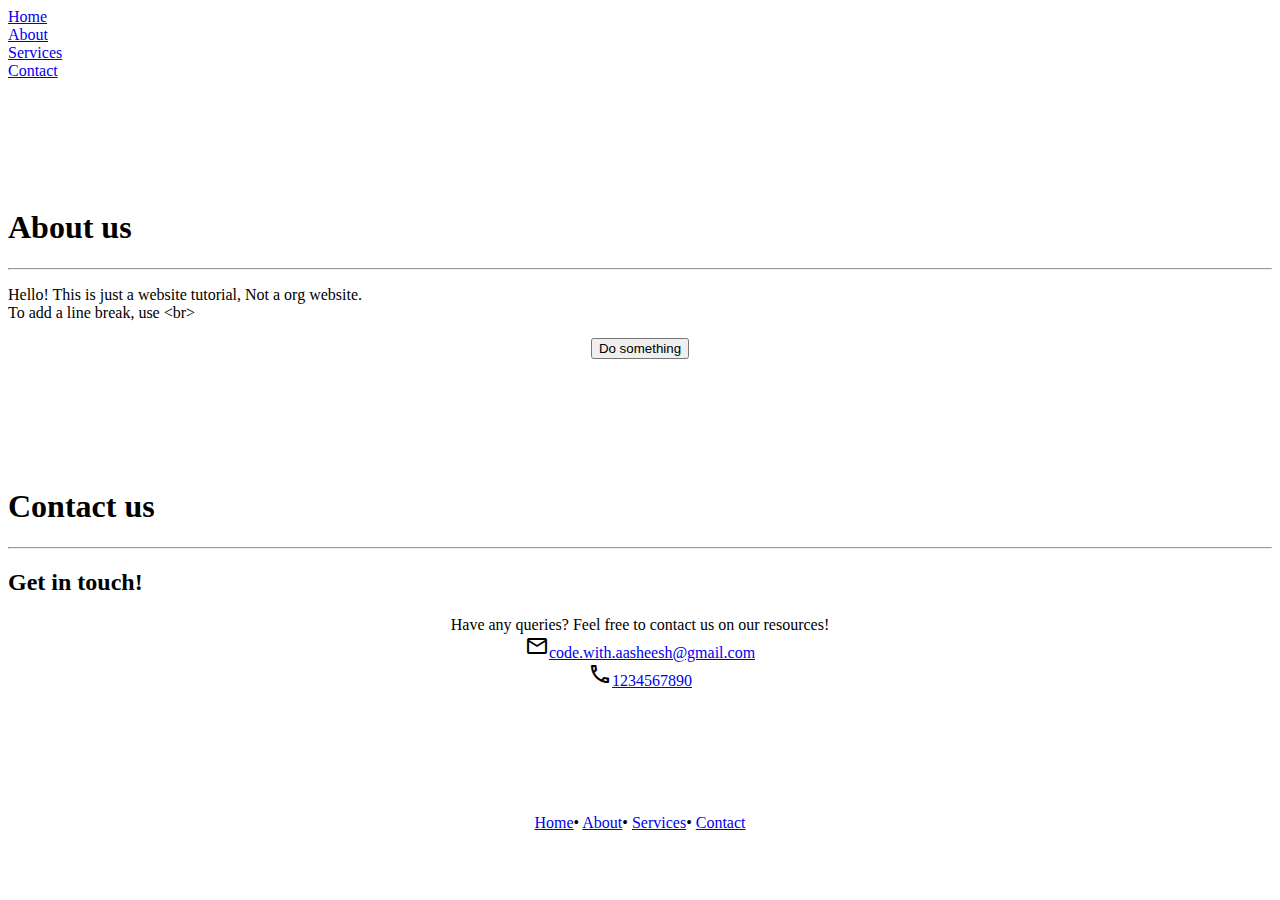
==== about.html @ 25e7d44a "Add files via upload" ====
<!DOCTYPE html>
<html>
<head>
	<meta charset="utf-8">
	<meta name="viewport" content="width=device-width, initial-scale=1">
	<title>About • Website</title>
	<link rel="stylesheet" type="text/css" href="css/style.css">
	<script type="text/javascript" src="js/main.js"></script>
	<link href="https://fonts.googleapis.com/css2?family=Material+Icons+Outlined" rel="stylesheet">
</head>
<body>
	<header>
		<nav>
			<a href="index.html"><li title="Home">Home</li></a>
			<a href="#"><li class="active" title="About">About</li></a>
			<a href="services.html"><li title="Services">Services</li></a>
			<a href="contact.html"><li title="Contact">Contact</li></a>
		</nav>
	</header>
	<div class="container">
		<br><br><br><br><br><br>
		<section class="about">
			<h1 class="about-title center">About us</h1>
			<hr class="ruler">
			<p class="center">Hello! This is just a website tutorial, Not a org website.
				<br>To add a line break, use &lt;br&gt;</p>
			<center><button class="btn">Do something</button></center>
		</section>
		<section class="contact">
			<br><br><br><br><br><br>
			<h1 class="contact-title center">Contact us</h1>
			<hr class="ruler">
			<h2 class="contact-h2 center">Get in touch!</h2>
			<p class="center">
				<center>Have any queries? Feel free to contact us on our resources!<br>
				<span class="material-icons-outlined services-icon">email</span><a class="link" href="mailto:code.with.aasheesh@gmail.com" target="_blank">code.with.aasheesh@gmail.com</a><br>
				<span class="material-icons-outlined services-icon">phone</span><a class="link" href="tel:1234567890" target="_blank">1234567890</a></center>
			</p>
		</section>
		<br><br><br><br><br><br>
		<div class="footer">
			<center>
				<a href="#" class="link">Home</a>•
				<a href="#" class="link">About</a>•
				<a href="#" class="link">Services</a>•
				<a href="#" class="link">Contact</a>
			</center>
		</div>
	</div>
</body>
</html>
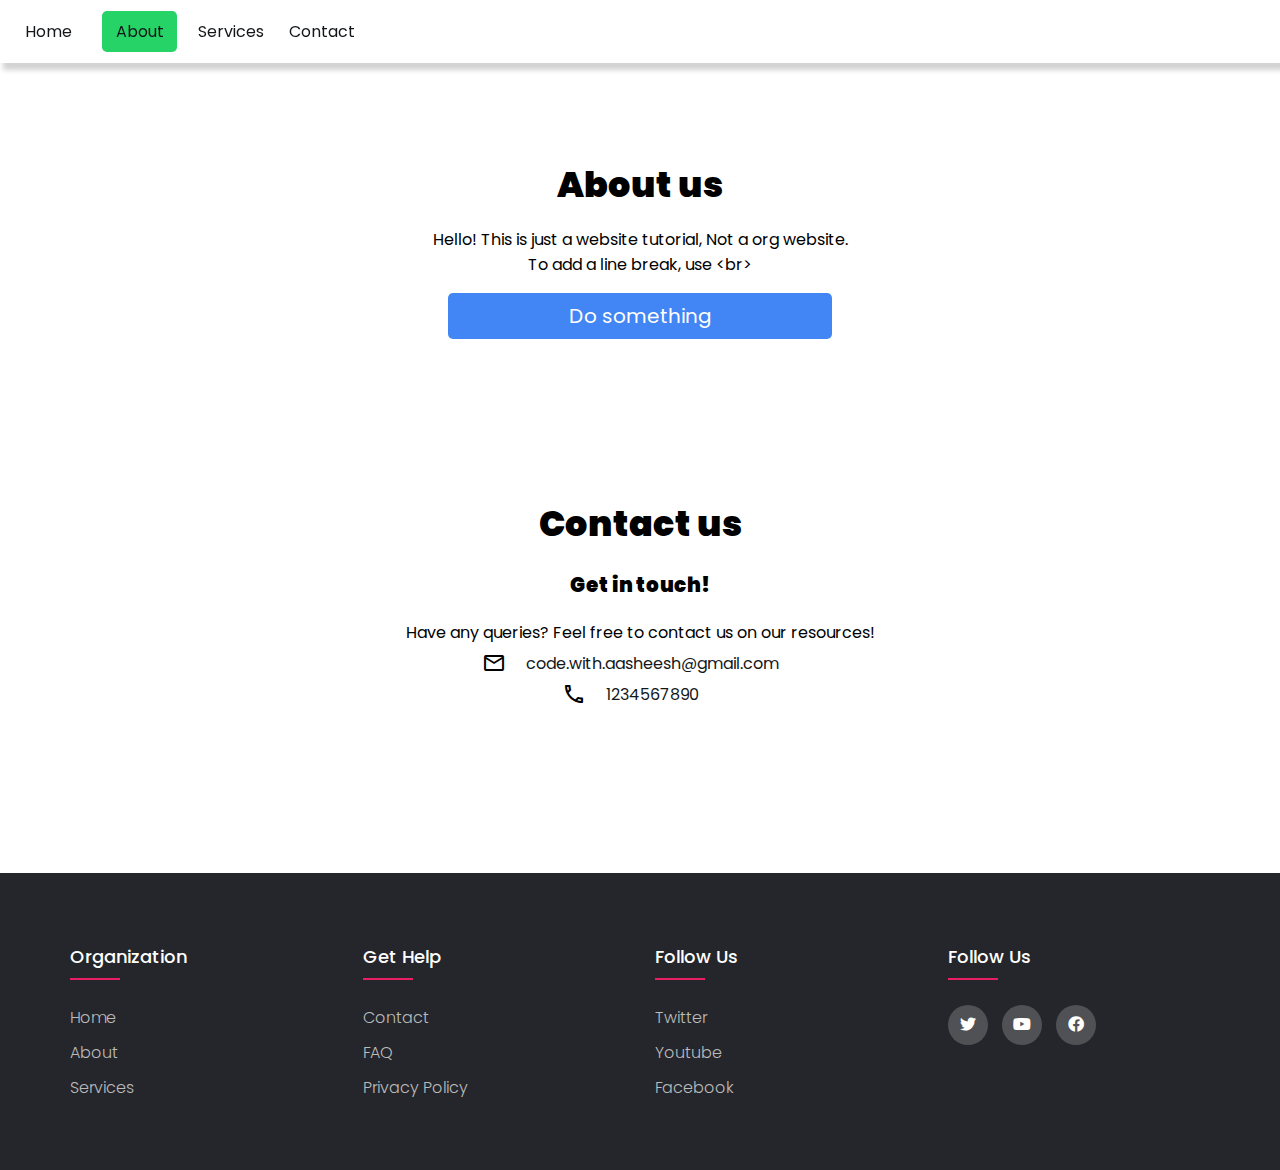
==== commit d7a39925: "Update about.html" ====
--- a/about.html
+++ b/about.html
@@ -1,20 +1,32 @@
 <!DOCTYPE html>
 <html>
+
 <head>
 	<meta charset="utf-8">
-	<meta name="viewport" content="width=device-width, initial-scale=1">
+	<meta http-equiv="X-UA-Compatible" content="IE=edge">
+	<meta name="viewport" content="width=device-width, initial-scale=1.0">
 	<title>About • Website</title>
 	<link rel="stylesheet" type="text/css" href="css/style.css">
 	<script type="text/javascript" src="js/main.js"></script>
 	<link href="https://fonts.googleapis.com/css2?family=Material+Icons+Outlined" rel="stylesheet">
+	<link rel="stylesheet" type="text/css" href="https://cdnjs.cloudflare.com/ajax/libs/font-awesome/5.15.1/css/all.min.css">
 </head>
+
 <body>
 	<header>
 		<nav>
-			<a href="index.html"><li title="Home">Home</li></a>
-			<a href="#"><li class="active" title="About">About</li></a>
-			<a href="services.html"><li title="Services">Services</li></a>
-			<a href="contact.html"><li title="Contact">Contact</li></a>
+			<a href="index.html">
+				<li title="Home">Home</li>
+			</a>
+			<a href="#">
+				<li class="active" title="About">About</li>
+			</a>
+			<a href="services.html">
+				<li title="Services">Services</li>
+			</a>
+			<a href="contact.html">
+				<li title="Contact">Contact</li>
+			</a>
 		</nav>
 	</header>
 	<div class="container">
@@ -23,7 +35,8 @@
 			<h1 class="about-title center">About us</h1>
 			<hr class="ruler">
 			<p class="center">Hello! This is just a website tutorial, Not a org website.
-				<br>To add a line break, use &lt;br&gt;</p>
+				<br>To add a line break, use &lt;br&gt;
+			</p>
 			<center><button class="btn">Do something</button></center>
 		</section>
 		<section class="contact">
@@ -33,19 +46,53 @@
 			<h2 class="contact-h2 center">Get in touch!</h2>
 			<p class="center">
 				<center>Have any queries? Feel free to contact us on our resources!<br>
-				<span class="material-icons-outlined services-icon">email</span><a class="link" href="mailto:code.with.aasheesh@gmail.com" target="_blank">code.with.aasheesh@gmail.com</a><br>
-				<span class="material-icons-outlined services-icon">phone</span><a class="link" href="tel:1234567890" target="_blank">1234567890</a></center>
+					<span class="material-icons-outlined services-icon">email</span><a class="link"
+						href="mailto:code.with.aasheesh@gmail.com" target="_blank">code.with.aasheesh@gmail.com</a><br>
+					<span class="material-icons-outlined services-icon">phone</span><a class="link"
+						href="tel:1234567890" target="_blank">1234567890</a>
+				</center>
 			</p>
 		</section>
 		<br><br><br><br><br><br>
-		<div class="footer">
-			<center>
-				<a href="#" class="link">Home</a>•
-				<a href="#" class="link">About</a>•
-				<a href="#" class="link">Services</a>•
-				<a href="#" class="link">Contact</a>
-			</center>
-		</div>
+		<footer class="footer">
+  	 <div class="footer-container">
+  	 	<div class="footer-row">
+  	 		<div class="footer-col">
+  	 			<h4>organization</h4>
+  	 			<ul>
+  	 				<li><a href="/">Home</a></li>
+  	 				<li><a href="about">About</a></li>
+  	 				<li><a href="services">Services</a></li>
+  	 			</ul>
+  	 		</div>
+  	 		<div class="footer-col">
+  	 			<h4>get help</h4>
+  	 			<ul>
+  	 				<li><a href="contact">Contact</a></li>
+  	 				<li><a href="#">FAQ</a></li>
+  	 				<li><a href="#">Privacy Policy</a></li>
+  	 			</ul>
+  	 		</div>
+  	 		<div class="footer-col">
+  	 			<h4>follow us</h4>
+  	 			<ul>
+  	 				<li><a href="#">Twitter</a></li>
+  	 				<li><a href="#">Youtube</a></li>
+  	 				<li><a href="#">Facebook</a></li>
+  	 			</ul>
+  	 		</div>
+  	 		<div class="footer-col">
+  	 			<h4>follow us</h4>
+  	 			<div class="social-links">
+  	 				<a href="#"><i class="fab fa-twitter"></i></a>
+  	 				<a href="#"><i class="fab fa-youtube"></i></a>
+  	 				<a href="#"><i class="fab fa-facebook"></i></a>
+  	 			</div>
+  	 		</div>
+  	 	</div>
+  	 </div>
+  </footer>
 	</div>
 </body>
-</html>+
+</html>
--- a/css/style.css
+++ b/css/style.css
@@ -0,0 +1,301 @@
+@import url('https://fonts.googleapis.com/css2?family=Poppins:wght@300;400;500;600;700&display=swap');
+
+*{
+
+	font-family: 'Poppins', sans-serif;
+}
+
+/* Navigation bar */
+header nav{
+	color: #14171A;
+	box-shadow: 5px 5px 5px 2px #D3D3D3;
+	background-color: white;
+	padding: 3px;
+	display: flex;
+	align-items: center;
+	position: fixed;
+	width: 100%;
+}
+.nav-right{
+	text-align: right;
+	align-items: right;
+	display: flex;
+	justify-content: right;
+	width:75px;
+	max-width: 100vh;
+}
+header nav li{
+	list-style: none;
+	margin: 8px;
+	max-height: 50px;
+	cursor: pointer;
+	width:75px;
+	text-align: center;
+}
+header nav li:hover{
+	text-decoration-line:underline;
+}
+header nav li.active:hover{
+	background-color: #1DB954;
+}
+.active{
+	background-color: #25D366;
+	padding: 8px;
+	border-radius: 5px;
+}
+
+/* General Classes - Used in main setup. */
+p,pre{
+	font-family: 'Poppins', sans-serif;
+    margin-block-start: 1em;
+    margin-block-end: 1em;
+    margin-inline-start: 0px;
+    margin-inline-end: 0px;
+}
+.x-center, .center{
+	/* Vertical Center */
+	text-align: center;
+}
+.y-center{
+	/* Horizental Center */
+	display: flex;
+	align-items: center;
+	justify-content: center;
+}
+h1,h2,h3,h4,h5,h6{
+	font-weight:900;
+}
+
+/* Hero Section */
+.ruler{
+	border: none;
+	box-shadow: 1px 1px 1px 1px #D3D3D3;
+	display: flex;
+	align-items: center;
+	justify-content: center;
+	animation:blink-x 3s;
+	width: 40%;
+	transition: 0.1s;
+	display: none;
+}
+@keyframes blink-x{
+	from{
+		width: 70%;
+	}
+	to{
+		width: 40%;
+	}
+}
+.hero-title{
+	font-size: 35px;
+}
+.hero-desc{
+	text-align: center;
+	font-size: 20px;
+}
+.hero-btn{
+	padding: 15px;
+	transition: 0.3s;
+	box-shadow: 5px 5px 5px 5px #D3D3D3;
+	font-weight: lighter;
+	border: none;
+	cursor: pointer;
+	font-size: 17px;
+}
+.hero-btn:hover{
+	box-shadow: 7px 7px 7px 7px #D3D3D3;
+}
+.hero-arrow{
+	transform: translateY(6px);
+}
+
+/* Services Section */
+.service{
+	font-weight: bolder;
+	width:40%;
+	padding: 8px;
+	margin:20px;
+	margin-left: 60px;
+	display: inline-block;
+	box-shadow: 5px 5px 5px 5px #D3D3D3;
+	text-align: center;
+}
+.services-icon{
+	transform: translateY(6px);
+	text-align: center;
+}
+.service-txt,.service-icon{
+	font-size: 20px;
+	text-align: center;
+}
+.service-desc{
+	font-weight: lighter;
+	text-align: center;
+}
+
+/* Gallery Section */
+.img{
+	margin: 23px;
+	border: none;
+	box-shadow: 3px 3px 2px 0px #D3D3D3;
+	cursor: pointer;
+}
+.img:hover{
+	box-shadow: 0px 5px 5px 7px #D3D3D3;
+}
+.gallery-btn{
+	padding: 15px;
+	transition: 0.3s;
+	box-shadow: 5px 5px 5px 5px #D3D3D3;
+	font-weight: lighter;
+	border: none;
+	cursor: pointer;
+	font-size: 17px;
+}
+.gallery-btn:hover{
+	box-shadow: 7px 7px 7px 7px #D3D3D3;
+}
+.gallery-arrow{
+	transform: translateY(6px);
+}
+
+/* Contact section */
+.contact-title{
+	font-size: 35px;
+	margin: 8px;
+}
+.contact-h2{
+	font-size: 20px;
+	margin: 20px;
+}
+.md-6{
+	width: 50%;
+	margin: 20px;
+}
+.link{
+	margin: 20px;
+	color: #14171A;
+}
+.link:hover{
+	color: #525252;
+}
+.get-in-touch-img{
+	display: inline-table;
+}
+
+/* About Page */
+.about-title{
+	font-size: 35px;
+	margin: 8px;
+}
+
+/* About Button */
+button.btn{
+	border: none;
+	background-color: #4285F4;
+	padding: 8px;
+	border-radius: 5px;
+	cursor: pointer;
+	color: white;
+	font-size: 20px;
+	width: 30%;
+}
+button.btn:hover,button.btn:active{
+	/* Active state for mobile & tablets */
+	background-color: #365b99;
+}
+
+a{
+	color: #14171A;
+	text-decoration-line:none;
+}
+
+/* Footer */
+*{
+	margin:0;
+	padding:0;
+	box-sizing: border-box;
+}
+.footer-container{
+	max-width: 1170px;
+	margin:auto;
+}
+.footer-row{
+	display: flex;
+	flex-wrap: wrap;
+}
+ul{
+	list-style: none;
+}
+.footer{
+	background-color: #24262b;
+  padding: 70px 0;
+}
+.footer-col{
+   width: 25%;
+   padding: 0 15px;
+}
+.footer-col h4{
+	font-size: 18px;
+	color: #ffffff;
+	text-transform: capitalize;
+	margin-bottom: 35px;
+	font-weight: 500;
+	position: relative;
+}
+.footer-col h4::before{
+	content: '';
+	position: absolute;
+	left:0;
+	bottom: -10px;
+	background-color: #e91e63;
+	height: 2px;
+	box-sizing: border-box;
+	width: 50px;
+}
+.footer-col ul li:not(:last-child){
+	margin-bottom: 10px;
+}
+.footer-col ul li a{
+	font-size: 16px;
+	text-transform: capitalize;
+	color: #ffffff;
+	text-decoration: none;
+	font-weight: 300;
+	color: #bbbbbb;
+	display: block;
+	transition: all 0.3s ease;
+}
+.footer-col ul li a:hover{
+	color: #ffffff;
+	padding-left: 8px;
+}
+.footer-col .social-links a{
+	display: inline-block;
+	height: 40px;
+	width: 40px;
+	background-color: rgba(255,255,255,0.2);
+	margin:0 10px 10px 0;
+	text-align: center;
+	line-height: 40px;
+	border-radius: 50%;
+	color: #ffffff;
+	transition: all 0.5s ease;
+}
+.footer-col .social-links a:hover{
+	color: #24262b;
+	background-color: #ffffff;
+}
+
+/*responsive*/
+@media(max-width: 767px){
+  .footer-col{
+    width: 50%;
+    margin-bottom: 30px;
+}
+}
+@media(max-width: 574px){
+  .footer-col{
+    width: 100%;
+}
+}
